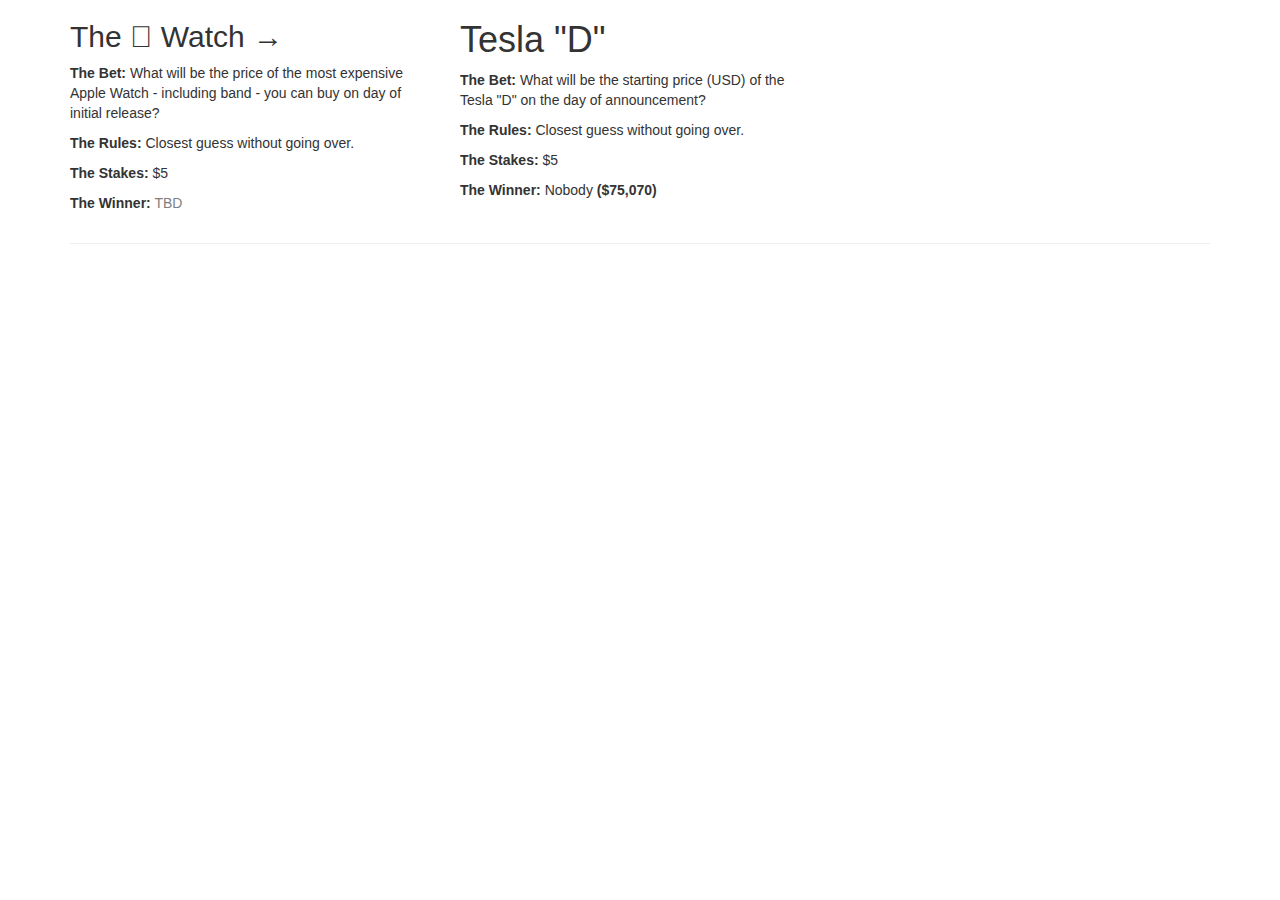
==== index.html @ 568c9ca8 "Update index.html" ====
<!DOCTYPE html>
<html lang="en">
  <head>
    <meta charset="utf-8">
    <meta http-equiv="X-UA-Compatible" content="IE=edge">
    <meta name="viewport" content="width=device-width, initial-scale=1">

    <title>Brad vs. Chandler</title>

    <!-- Bootstrap core CSS -->
    <link href="css/vendor/bootstrap-3.2.0/bootstrap.min.css" rel="stylesheet">
    <link href="css/main.css" rel="stylesheet">

    <!-- Custom styles for this template -->
<!--     <link href="jumbotron.css" rel="stylesheet"> -->
  </head>

  <body>

    <!-- Main jumbotron for a primary marketing message or call to action -->
    <!-- 
<div class="jumbotron">
      <div class="container">
      	<h1>Brad vs. Chandler</h1>
      </div>
    </div>
 -->

    <div class="container">
      <!-- Example row of columns -->
      <div class="row">
        <div class="col-md-4">
        	<a href="the-watch/index.html" class="no-decoration">
			<h2>The  Watch &rarr;</h2>
			<p><b>The Bet:</b> What will be the price of the most expensive Apple Watch - including band - you can buy on day of initial release?</p>
			<p><b>The Rules:</b> Closest guess without going over.</p>
			<p><b>The Stakes:</b> $5</p>
			<p><b>The Winner:</b> <span style="color: gray">TBD</span></p>
		</a>
        </div>
        <div class="col-md-4">
        	<a href="tesla-d" class="no-decoration">
			<h1>Tesla "D"</h1>
		        <p><b>The Bet:</b> What will be the starting price (USD) of the Tesla "D" on the day of announcement?</p>
		        <p><b>The Rules:</b> Closest guess without going over.</p>
		        <p><b>The Stakes:</b> $5</p>
		        <p><b>The Winner:</b> Nobody <b>($75,070)</b></p>
		</a>
        </div>
      </div>

      <hr>

      <footer>
        <p></p>
      </footer>
    </div> <!-- /container -->
  </body>
</html>
---- css/main.css ----
.break-word {
	word-wrap: break-word;
}

.apple-watch {
	background-color: #f2f2f2;
/* 	background-image: url("../img/apple-watch-hero.jpg"); */
	background-repeat: no-repeat;
	background-position: right bottom;
	background-size: 45%
}

a.no-decoration, a.no-decoration:hover {
	text-decoration: none;
	color: inherit;
}
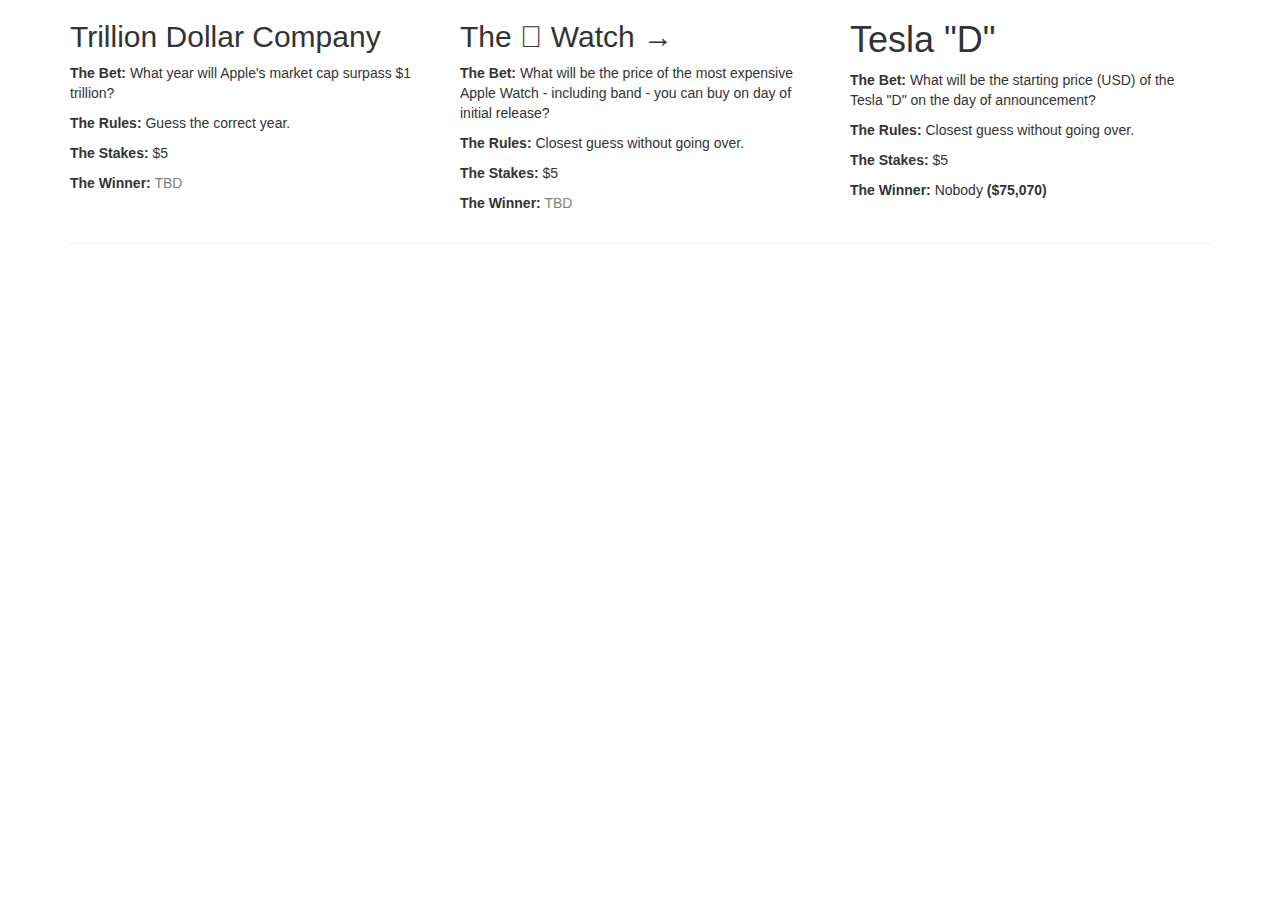
==== commit 3be833e3: "Update index.html" ====
--- a/index.html
+++ b/index.html
@@ -29,6 +29,15 @@
     <div class="container">
       <!-- Example row of columns -->
       <div class="row">
+      <div class="col-md-4">
+        	<a href="trillion-dollar-market-cap" class="no-decoration">
+			<h2>Trillion Dollar Company</h2>
+			<p><b>The Bet:</b> What year will Apple's market cap surpass $1 trillion?</p>
+			<p><b>The Rules:</b> Guess the correct year.</p>
+			<p><b>The Stakes:</b> $5</p>
+			<p><b>The Winner:</b> <span style="color: gray">TBD</span></p>
+		</a>
+        </div>
         <div class="col-md-4">
         	<a href="the-watch/index.html" class="no-decoration">
 			<h2>The  Watch &rarr;</h2>
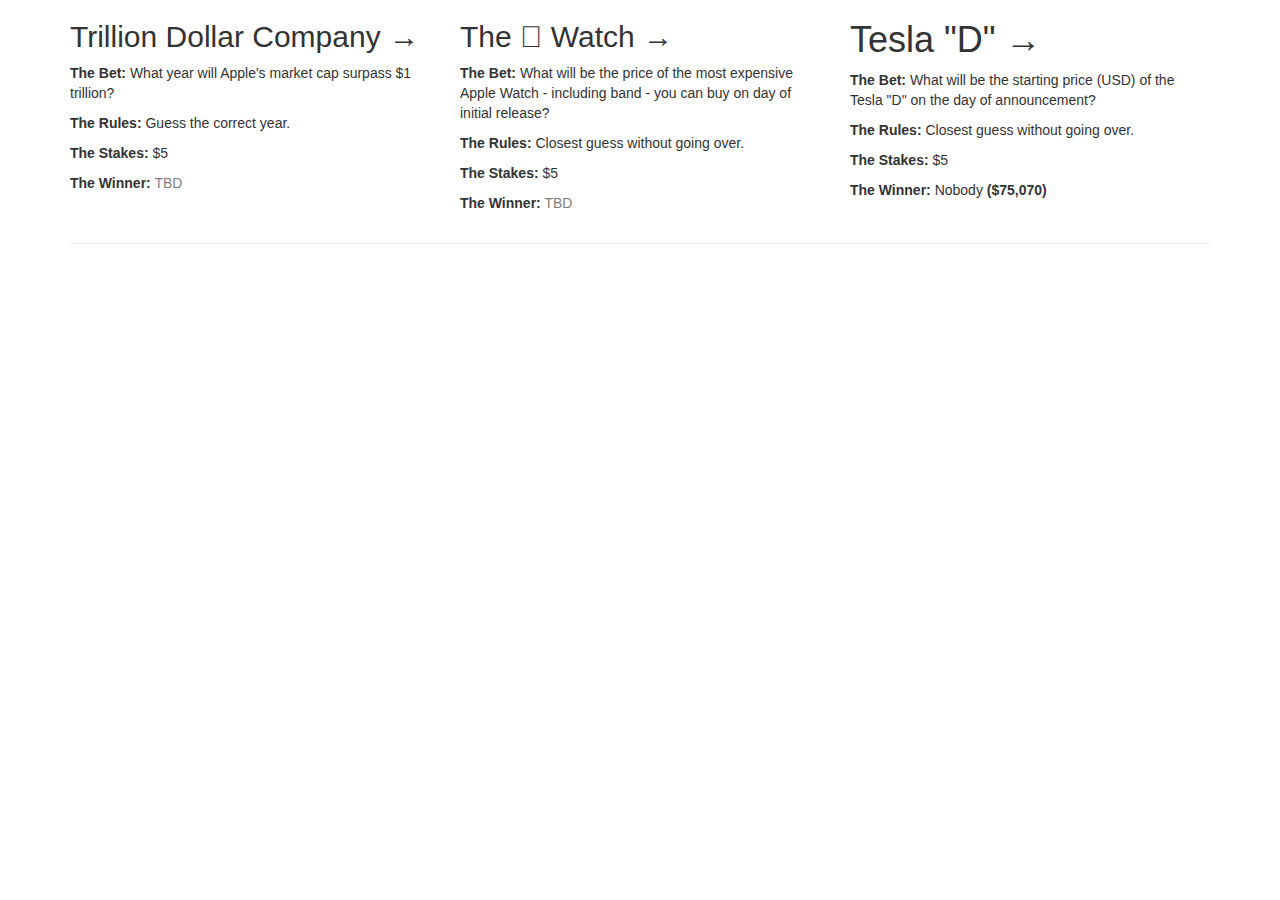
==== commit 094825fb: "Update index.html" ====
--- a/index.html
+++ b/index.html
@@ -31,7 +31,7 @@
       <div class="row">
       <div class="col-md-4">
         	<a href="trillion-dollar-market-cap" class="no-decoration">
-			<h2>Trillion Dollar Company</h2>
+			<h2>Trillion Dollar Company &rarr;</h2>
 			<p><b>The Bet:</b> What year will Apple's market cap surpass $1 trillion?</p>
 			<p><b>The Rules:</b> Guess the correct year.</p>
 			<p><b>The Stakes:</b> $5</p>
@@ -49,7 +49,7 @@
         </div>
         <div class="col-md-4">
         	<a href="tesla-d" class="no-decoration">
-			<h1>Tesla "D"</h1>
+			<h1>Tesla "D" &rarr;</h1>
 		        <p><b>The Bet:</b> What will be the starting price (USD) of the Tesla "D" on the day of announcement?</p>
 		        <p><b>The Rules:</b> Closest guess without going over.</p>
 		        <p><b>The Stakes:</b> $5</p>
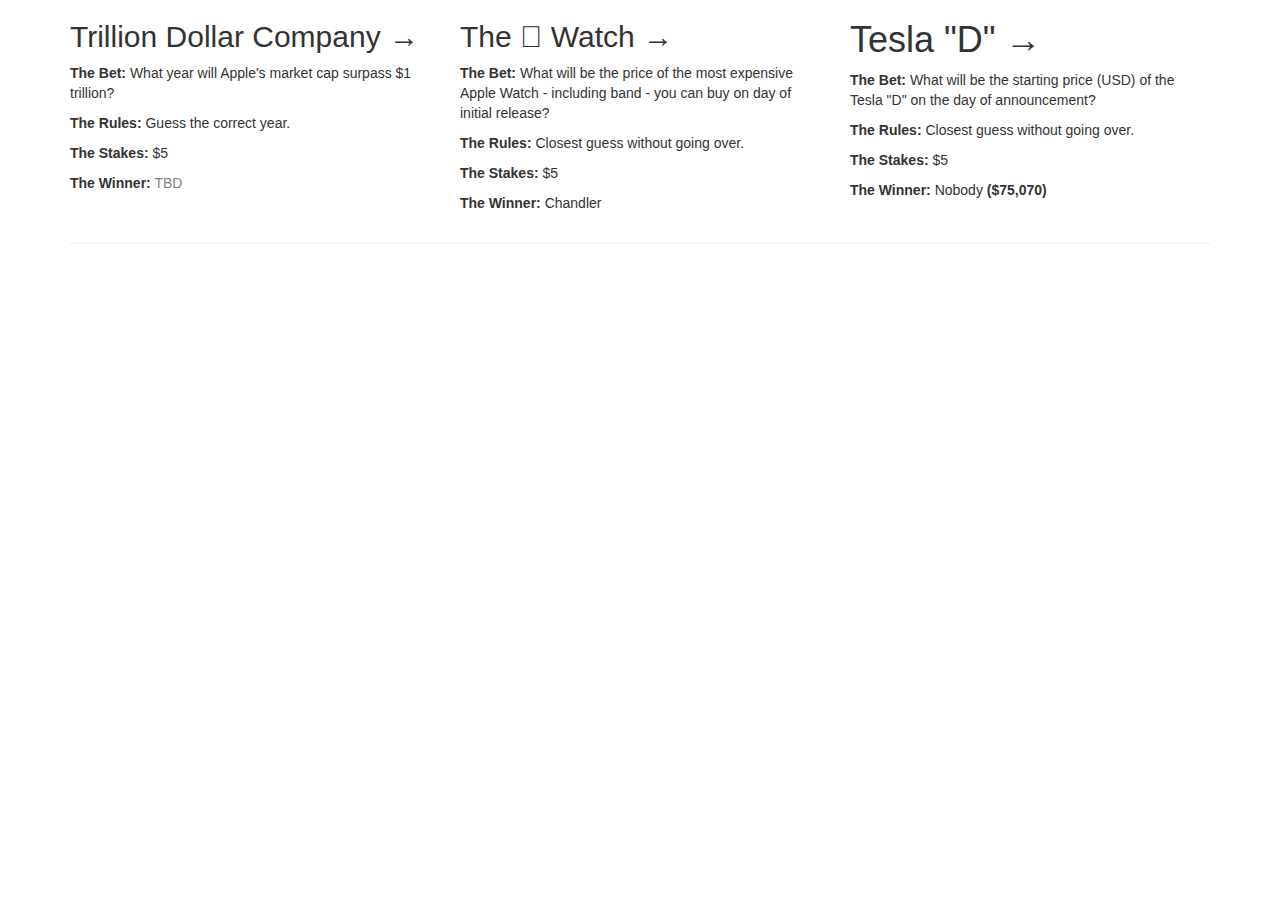
==== commit d33de3fa: "Update index.html" ====
--- a/index.html
+++ b/index.html
@@ -44,7 +44,7 @@
 			<p><b>The Bet:</b> What will be the price of the most expensive Apple Watch - including band - you can buy on day of initial release?</p>
 			<p><b>The Rules:</b> Closest guess without going over.</p>
 			<p><b>The Stakes:</b> $5</p>
-			<p><b>The Winner:</b> <span style="color: gray">TBD</span></p>
+			<p><b>The Winner:</b> Chandler</p>
 		</a>
         </div>
         <div class="col-md-4">
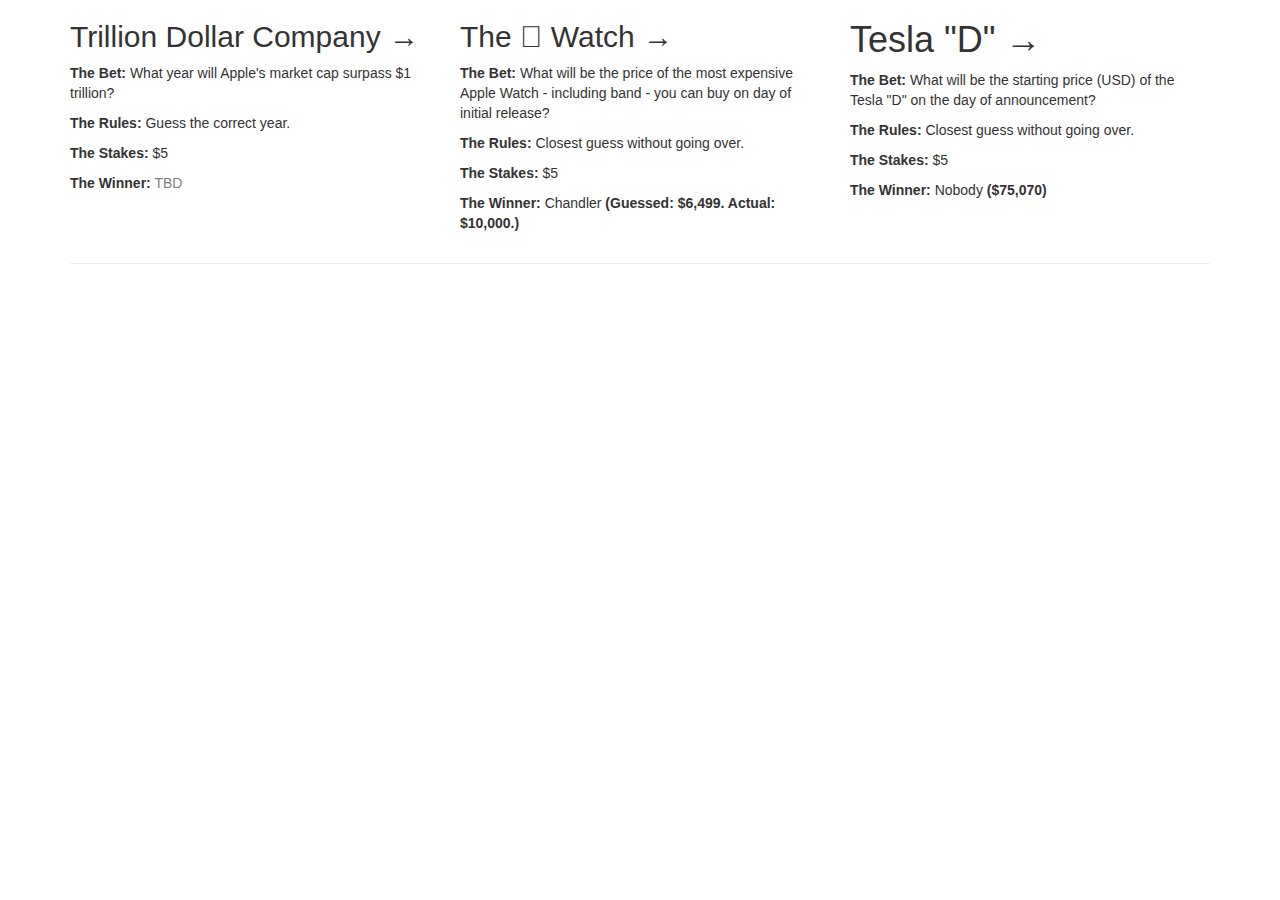
==== commit 844bb8e9: "Update index.html" ====
--- a/index.html
+++ b/index.html
@@ -44,7 +44,7 @@
 			<p><b>The Bet:</b> What will be the price of the most expensive Apple Watch - including band - you can buy on day of initial release?</p>
 			<p><b>The Rules:</b> Closest guess without going over.</p>
 			<p><b>The Stakes:</b> $5</p>
-			<p><b>The Winner:</b> Chandler</p>
+			<p><b>The Winner:</b> Chandler <b>(Guessed:  $6,499. Actual:  $10,000.)</b></p>
 		</a>
         </div>
         <div class="col-md-4">
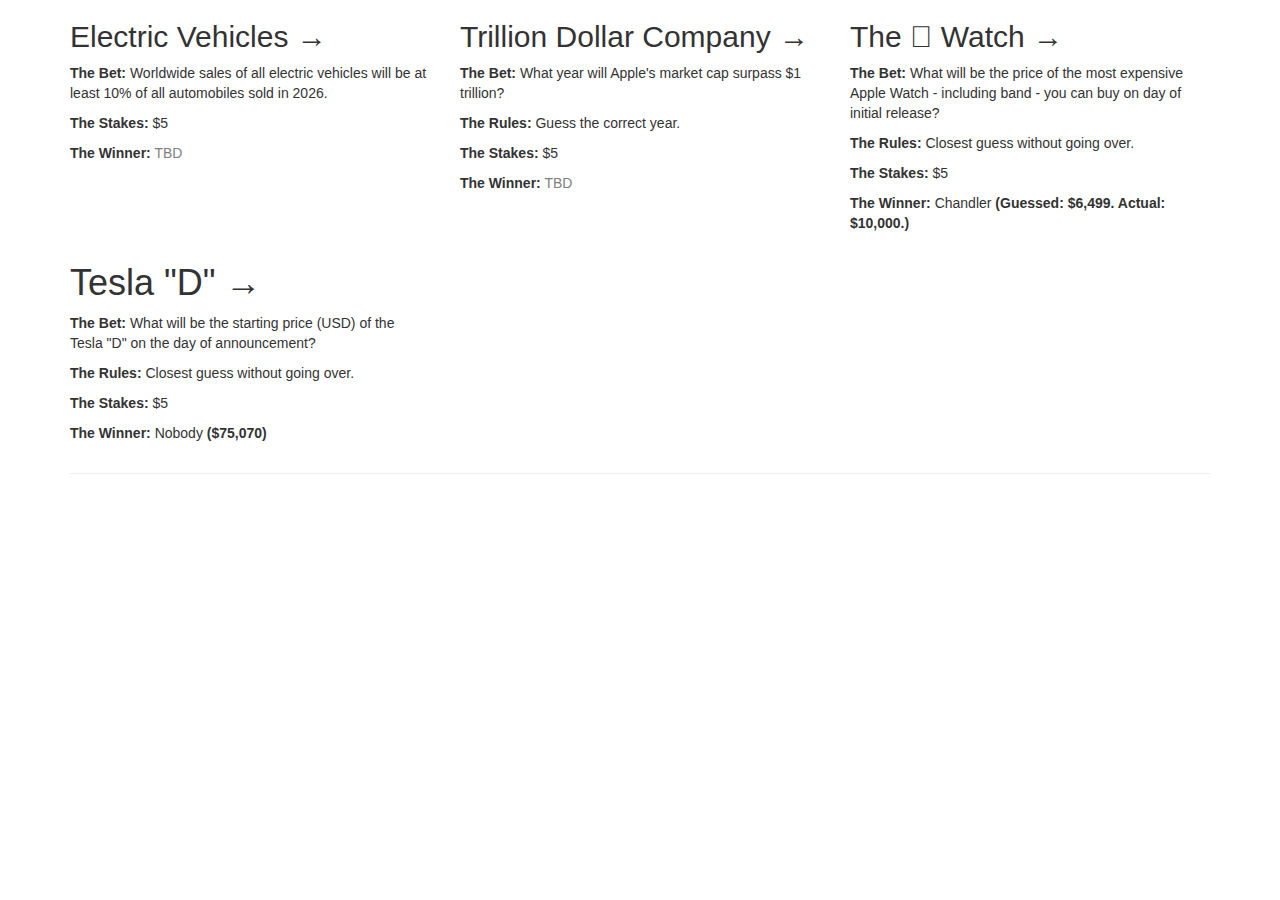
==== commit c1767d79: "Update index.html" ====
--- a/index.html
+++ b/index.html
@@ -30,6 +30,14 @@
       <!-- Example row of columns -->
       <div class="row">
       <div class="col-md-4">
+        	<a href="electric-vehicles" class="no-decoration">
+			<h2>Electric Vehicles &rarr;</h2>
+			<p><b>The Bet:</b> Worldwide sales of all electric vehicles will be at least 10% of all automobiles sold in 2026.</p>
+			<p><b>The Stakes:</b> $5</p>
+			<p><b>The Winner:</b> <span style="color: gray">TBD</span></p>
+		</a>
+        </div>
+      <div class="col-md-4">
         	<a href="trillion-dollar-market-cap" class="no-decoration">
 			<h2>Trillion Dollar Company &rarr;</h2>
 			<p><b>The Bet:</b> What year will Apple's market cap surpass $1 trillion?</p>
@@ -47,6 +55,8 @@
 			<p><b>The Winner:</b> Chandler <b>(Guessed:  $6,499. Actual:  $10,000.)</b></p>
 		</a>
         </div>
+</div>
+<div class="row">
         <div class="col-md-4">
         	<a href="tesla-d" class="no-decoration">
 			<h1>Tesla "D" &rarr;</h1>
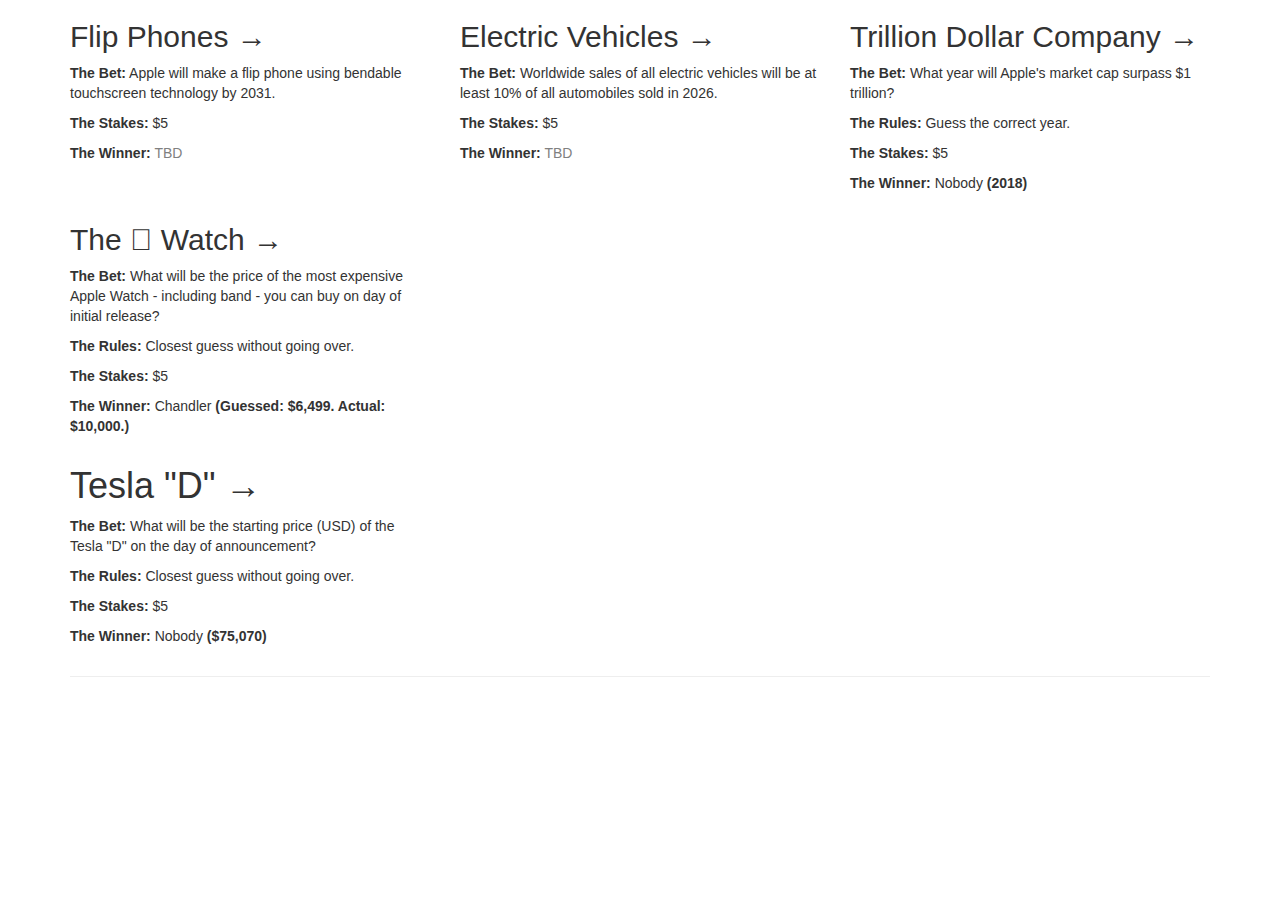
==== commit 4c2ba19a: "Update index.html" ====
--- a/index.html
+++ b/index.html
@@ -1,22 +1,24 @@
 <!DOCTYPE html>
 <html lang="en">
   <head>
-    <meta charset="utf-8">
-    <meta http-equiv="X-UA-Compatible" content="IE=edge">
-    <meta name="viewport" content="width=device-width, initial-scale=1">
+    <meta charset="utf-8" />
+    <meta http-equiv="X-UA-Compatible" content="IE=edge" />
+    <meta name="viewport" content="width=device-width, initial-scale=1" />
 
     <title>Brad vs. Chandler</title>
 
     <!-- Bootstrap core CSS -->
-    <link href="css/vendor/bootstrap-3.2.0/bootstrap.min.css" rel="stylesheet">
-    <link href="css/main.css" rel="stylesheet">
+    <link
+      href="css/vendor/bootstrap-3.2.0/bootstrap.min.css"
+      rel="stylesheet"
+    />
+    <link href="css/main.css" rel="stylesheet" />
 
     <!-- Custom styles for this template -->
-<!--     <link href="jumbotron.css" rel="stylesheet"> -->
+    <!--     <link href="jumbotron.css" rel="stylesheet"> -->
   </head>
 
   <body>
-
     <!-- Main jumbotron for a primary marketing message or call to action -->
     <!-- 
 <div class="jumbotron">
@@ -29,50 +31,77 @@
     <div class="container">
       <!-- Example row of columns -->
       <div class="row">
-      <div class="col-md-4">
-        	<a href="electric-vehicles" class="no-decoration">
-			<h2>Electric Vehicles &rarr;</h2>
-			<p><b>The Bet:</b> Worldwide sales of all electric vehicles will be at least 10% of all automobiles sold in 2026.</p>
-			<p><b>The Stakes:</b> $5</p>
-			<p><b>The Winner:</b> <span style="color: gray">TBD</span></p>
-		</a>
-        </div>
-      <div class="col-md-4">
-        	<a href="trillion-dollar-market-cap" class="no-decoration">
-			<h2>Trillion Dollar Company &rarr;</h2>
-			<p><b>The Bet:</b> What year will Apple's market cap surpass $1 trillion?</p>
-			<p><b>The Rules:</b> Guess the correct year.</p>
-			<p><b>The Stakes:</b> $5</p>
-			<p><b>The Winner:</b> <span style="color: gray">TBD</span></p>
-		</a>
+        <div class="col-md-4">
+          <a href="flip-phones" class="no-decoration">
+            <h2>Flip Phones &rarr;</h2>
+            <p>
+              <b>The Bet:</b> Apple will make a flip phone using bendable
+              touchscreen technology by 2031.
+            </p>
+            <p><b>The Stakes:</b> $5</p>
+            <p><b>The Winner:</b> <span style="color: gray">TBD</span></p>
+          </a>
         </div>
         <div class="col-md-4">
-        	<a href="the-watch/index.html" class="no-decoration">
-			<h2>The  Watch &rarr;</h2>
-			<p><b>The Bet:</b> What will be the price of the most expensive Apple Watch - including band - you can buy on day of initial release?</p>
-			<p><b>The Rules:</b> Closest guess without going over.</p>
-			<p><b>The Stakes:</b> $5</p>
-			<p><b>The Winner:</b> Chandler <b>(Guessed:  $6,499. Actual:  $10,000.)</b></p>
-		</a>
+          <a href="electric-vehicles" class="no-decoration">
+            <h2>Electric Vehicles &rarr;</h2>
+            <p>
+              <b>The Bet:</b> Worldwide sales of all electric vehicles will be
+              at least 10% of all automobiles sold in 2026.
+            </p>
+            <p><b>The Stakes:</b> $5</p>
+            <p><b>The Winner:</b> <span style="color: gray">TBD</span></p>
+          </a>
         </div>
-</div>
-<div class="row">
         <div class="col-md-4">
-        	<a href="tesla-d" class="no-decoration">
-			<h1>Tesla "D" &rarr;</h1>
-		        <p><b>The Bet:</b> What will be the starting price (USD) of the Tesla "D" on the day of announcement?</p>
-		        <p><b>The Rules:</b> Closest guess without going over.</p>
-		        <p><b>The Stakes:</b> $5</p>
-		        <p><b>The Winner:</b> Nobody <b>($75,070)</b></p>
-		</a>
+          <a href="trillion-dollar-market-cap" class="no-decoration">
+            <h2>Trillion Dollar Company &rarr;</h2>
+            <p>
+              <b>The Bet:</b> What year will Apple's market cap surpass $1
+              trillion?
+            </p>
+            <p><b>The Rules:</b> Guess the correct year.</p>
+            <p><b>The Stakes:</b> $5</p>
+            <p><b>The Winner:</b> Nobody <b>(2018)</b></p>
+          </a>
+        </div>
+        <div class="col-md-4">
+          <a href="the-watch/index.html" class="no-decoration">
+            <h2>The  Watch &rarr;</h2>
+            <p>
+              <b>The Bet:</b> What will be the price of the most expensive Apple
+              Watch - including band - you can buy on day of initial release?
+            </p>
+            <p><b>The Rules:</b> Closest guess without going over.</p>
+            <p><b>The Stakes:</b> $5</p>
+            <p>
+              <b>The Winner:</b> Chandler
+              <b>(Guessed: $6,499. Actual: $10,000.)</b>
+            </p>
+          </a>
+        </div>
+      </div>
+      <div class="row">
+        <div class="col-md-4">
+          <a href="tesla-d" class="no-decoration">
+            <h1>Tesla "D" &rarr;</h1>
+            <p>
+              <b>The Bet:</b> What will be the starting price (USD) of the Tesla
+              "D" on the day of announcement?
+            </p>
+            <p><b>The Rules:</b> Closest guess without going over.</p>
+            <p><b>The Stakes:</b> $5</p>
+            <p><b>The Winner:</b> Nobody <b>($75,070)</b></p>
+          </a>
         </div>
       </div>
 
-      <hr>
+      <hr />
 
       <footer>
         <p></p>
       </footer>
-    </div> <!-- /container -->
+    </div>
+    <!-- /container -->
   </body>
 </html>
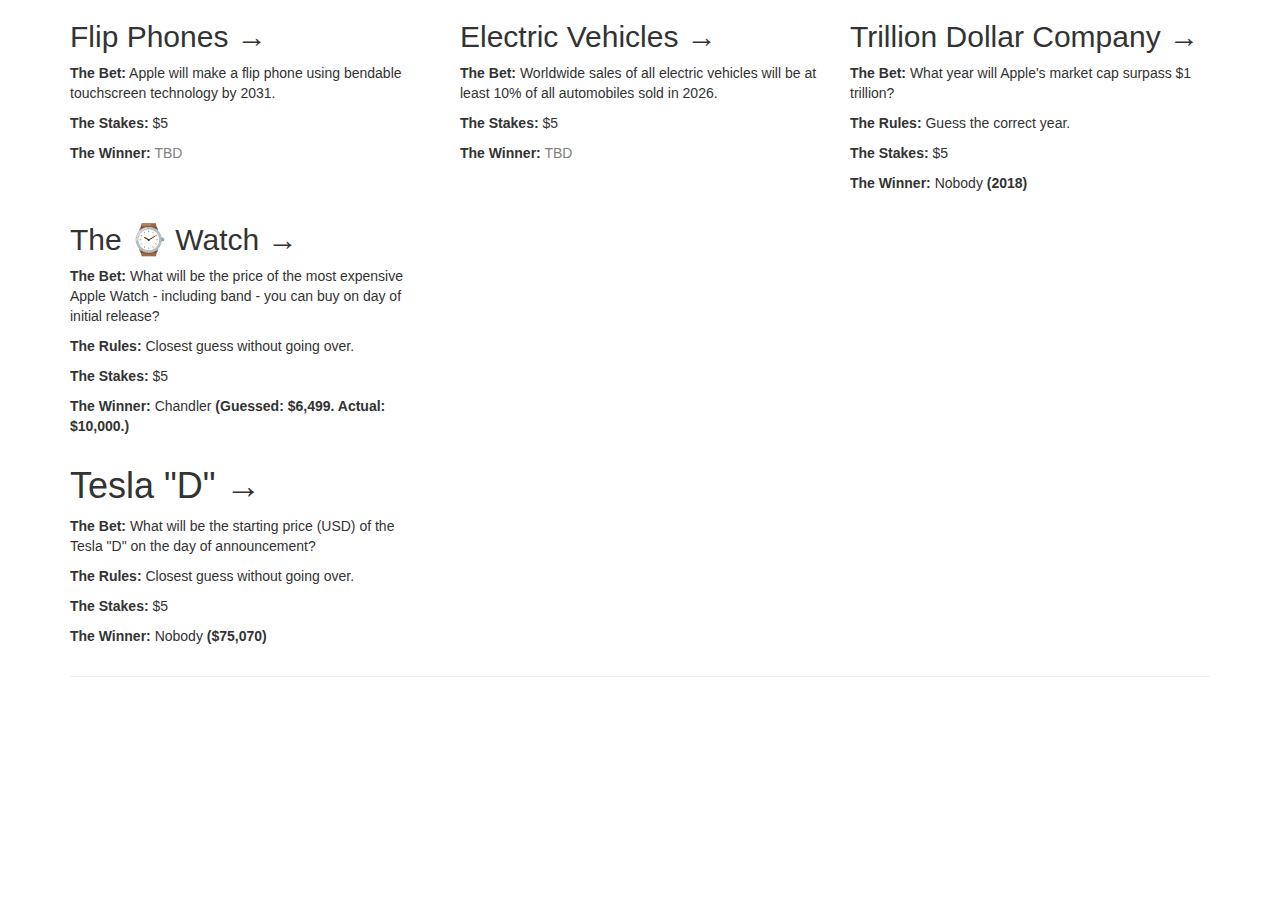
==== commit 93590d9b: "Update index.html" ====
--- a/index.html
+++ b/index.html
@@ -67,7 +67,7 @@
         </div>
         <div class="col-md-4">
           <a href="the-watch/index.html" class="no-decoration">
-            <h2>The  Watch &rarr;</h2>
+            <h2>The ⌚ Watch &rarr;</h2>
             <p>
               <b>The Bet:</b> What will be the price of the most expensive Apple
               Watch - including band - you can buy on day of initial release?
